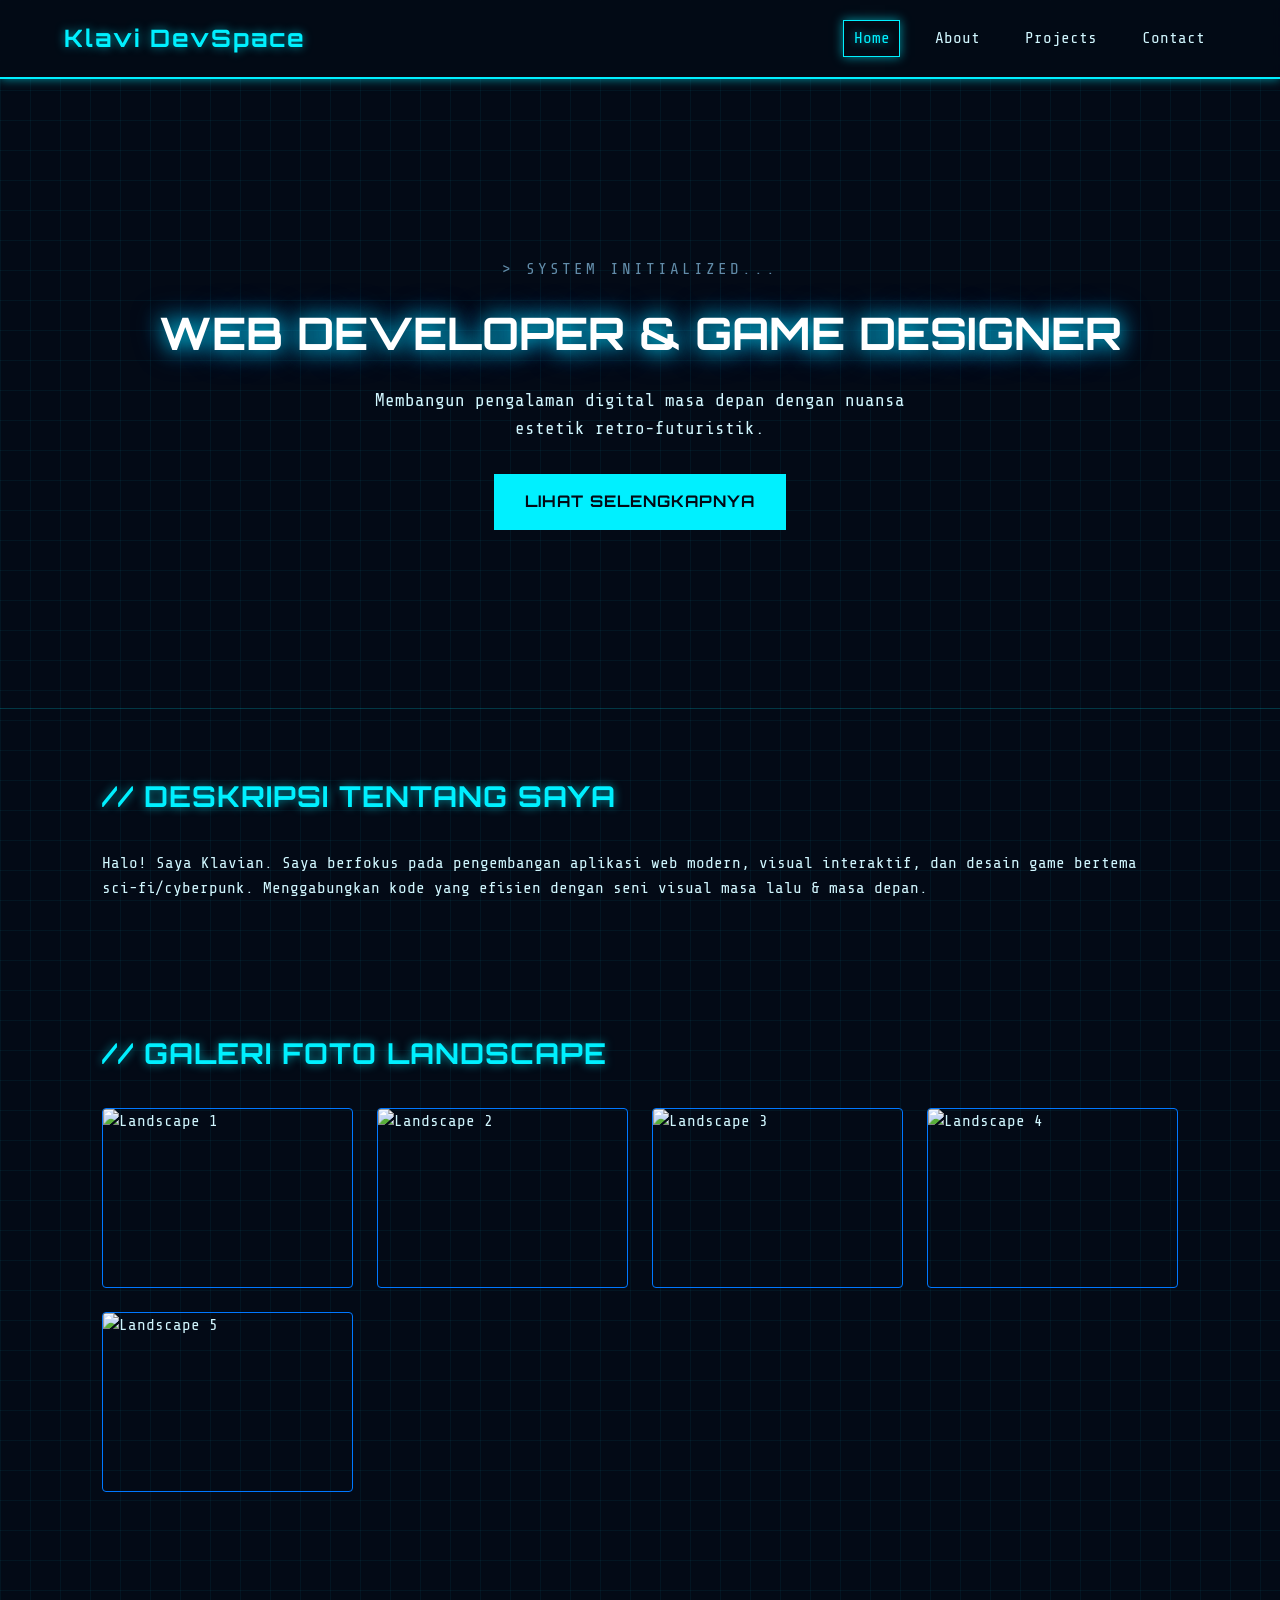
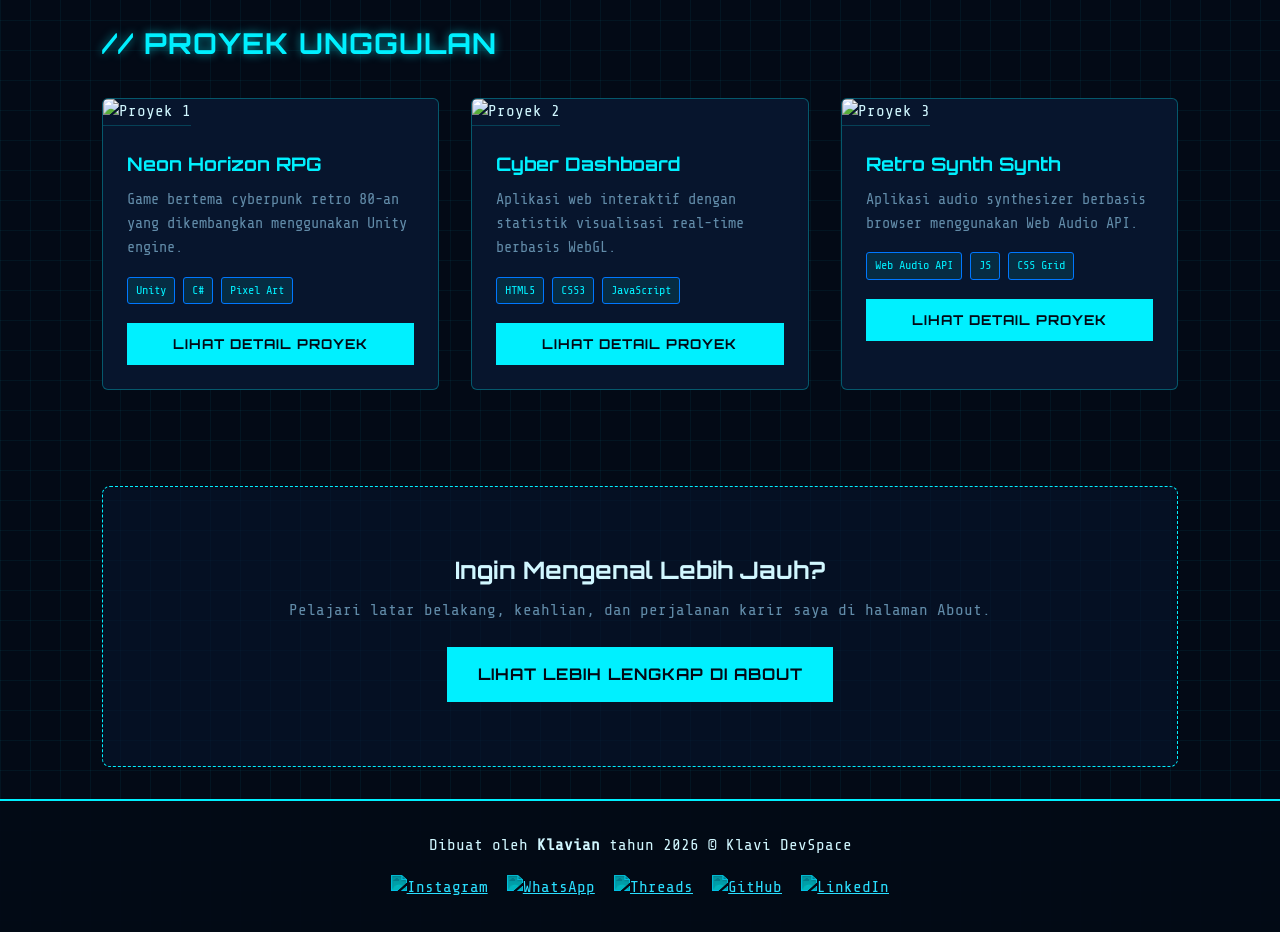
==== index.html @ 23bf6980 "Add files via upload" ====
<!DOCTYPE html>
<html lang="id">

<head>
    <meta charset="UTF-8">
    <meta name="viewport" content="width=device-width, initial-scale=1.0">
    <title>Klavi DevSpace - Home</title>
    <!-- Font Monospace & Futuristic Google Fonts -->
    <link rel="preconnect" href="https://fonts.googleapis.com">
    <link rel="preconnect" href="https://fonts.gstatic.com" crossorigin>
    <link href="https://fonts.googleapis.com/css2?family=Orbitron:wght@500;700;900&family=Share+Tech+Mono&display=swap" rel="stylesheet">
    <link rel="stylesheet" href="style.css">
</head>

<body>

    <header>
        <div class="logo">
            <h1>Klavi DevSpace</h1>
        </div>
        <nav>
            <a href="index.html" class="active">Home</a>
            <a href="about.html">About</a>
            <a href="#projects">Projects</a>
            <a href="#contact">Contact</a>
        </nav>
    </header>

    <main>
        <!-- Hero / Banner Utama -->
        <section class="hero">
            <div class="hero-content">
                <p class="sub-title">&gt; SYSTEM INITIALIZED...</p>
                <h2>WEB DEVELOPER & GAME DESIGNER</h2>
                <p class="description">Membangun pengalaman digital masa depan dengan nuansa estetik retro-futuristik.</p>
                <a href="about.html" class="btn btn-primary">Lihat Selengkapnya</a>
            </div>
        </section>

        <!-- Deskripsi Singkat -->
        <section class="about-summary">
            <div class="section-title">
                <h2>// DESKRIPSI TENTANG SAYA</h2>
            </div>
            <p>Halo! Saya Klavian. Saya berfokus pada pengembangan aplikasi web modern, visual interaktif, dan desain game bertema sci-fi/cyberpunk. Menggabungkan kode yang efisien dengan seni visual masa lalu & masa depan.</p>
        </section>

        <!-- Galeri 5 Foto Landscape -->
        <section class="gallery-section">
            <div class="section-title">
                <h2>// GALERI FOTO LANDSCAPE</h2>
            </div>
            <div class="gallery-grid">
                <div class="gallery-item"><img src="https://picsum.photos/id/1015/600/400" alt="Landscape 1"><div class="overlay"><button class="btn btn-small">Detail</button></div></div>
                <div class="gallery-item"><img src="https://picsum.photos/id/1018/600/400" alt="Landscape 2"><div class="overlay"><button class="btn btn-small">Detail</button></div></div>
                <div class="gallery-item"><img src="https://picsum.photos/id/1025/600/400" alt="Landscape 3"><div class="overlay"><button class="btn btn-small">Detail</button></div></div>
                <div class="gallery-item"><img src="https://picsum.photos/id/1036/600/400" alt="Landscape 4"><div class="overlay"><button class="btn btn-small">Detail</button></div></div>
                <div class="gallery-item"><img src="https://picsum.photos/id/1043/600/400" alt="Landscape 5"><div class="overlay"><button class="btn btn-small">Detail</button></div></div>
            </div>
        </section>

        <!-- Seksi Proyek (3 Card) -->
        <section id="projects" class="projects-section">
            <div class="section-title">
                <h2>// PROYEK UNGGULAN</h2>
            </div>
            <div class="projects-grid">
                <!-- Card 1 -->
                <div class="project-card">
                    <img src="https://picsum.photos/id/1060/400/250" alt="Proyek 1" class="project-img">
                    <div class="project-content">
                        <h3>Neon Horizon RPG</h3>
                        <p>Game bertema cyberpunk retro 80-an yang dikembangkan menggunakan Unity engine.</p>
                        <div class="tags">
                            <span>Unity</span>
                            <span>C#</span>
                            <span>Pixel Art</span>
                        </div>
                        <a href="#" class="btn btn-card">Lihat Detail Proyek</a>
                    </div>
                </div>

                <!-- Card 2 -->
                <div class="project-card">
                    <img src="https://picsum.photos/id/1062/400/250" alt="Proyek 2" class="project-img">
                    <div class="project-content">
                        <h3>Cyber Dashboard</h3>
                        <p>Aplikasi web interaktif dengan statistik visualisasi real-time berbasis WebGL.</p>
                        <div class="tags">
                            <span>HTML5</span>
                            <span>CSS3</span>
                            <span>JavaScript</span>
                        </div>
                        <a href="#" class="btn btn-card">Lihat Detail Proyek</a>
                    </div>
                </div>

                <!-- Card 3 -->
                <div class="project-card">
                    <img src="https://picsum.photos/id/1069/400/250" alt="Proyek 3" class="project-img">
                    <div class="project-content">
                        <h3>Retro Synth Synth</h3>
                        <p>Aplikasi audio synthesizer berbasis browser menggunakan Web Audio API.</p>
                        <div class="tags">
                            <span>Web Audio API</span>
                            <span>JS</span>
                            <span>CSS Grid</span>
                        </div>
                        <a href="#" class="btn btn-card">Lihat Detail Proyek</a>
                    </div>
                </div>
            </div>
        </section>

        <!-- CTA ke About -->
        <section class="cta-section">
            <h2>Ingin Mengenal Lebih Jauh?</h2>
            <p>Pelajari latar belakang, keahlian, dan perjalanan karir saya di halaman About.</p>
            <a href="about.html" class="btn btn-primary">Lihat Lebih Lengkap di About</a>
        </section>
    </main>

    <footer id="contact">
        <p>Dibuat oleh <strong>Klavian</strong> tahun 2026 &copy; Klavi DevSpace</p>
        <div class="social-links">
            <a href="#" target="_blank"><img src="https://cdn-icons-png.flaticon.com/512/2111/2111463.png" alt="Instagram"></a>
            <a href="#" target="_blank"><img src="https://cdn-icons-png.flaticon.com/512/733/733585.png" alt="WhatsApp"></a>
            <a href="#" target="_blank"><img src="https://cdn-icons-png.flaticon.com/512/2504/2504953.png" alt="Threads"></a>
            <a href="#" target="_blank"><img src="https://cdn-icons-png.flaticon.com/512/733/733553.png" alt="GitHub"></a>
            <a href="#" target="_blank"><img src="https://cdn-icons-png.flaticon.com/512/3536/3536505.png" alt="LinkedIn"></a>
        </div>
    </footer>

    <script src="script.js"></script>
</body>

</html>
---- style.css ----
/* ================================
   RETROFUTURISM BLUE THEME
   ================================ */

:root {
  --bg-color: #030a16;
  --card-bg: #07152d;
  --primary-blue: #00f0ff;
  --secondary-blue: #0077ff;
  --text-color: #d1f7ff;
  --text-muted: #628ca9;
  --glow-light: 0 0 10px rgba(0, 240, 255, 0.6);
  --glow-strong:
    0 0 20px rgba(0, 240, 255, 0.9), 0 0 30px rgba(0, 119, 255, 0.6);
  --font-heading: "Orbitron", sans-serif;
  --font-body: "Share Tech Mono", monospace;
}

* {
  margin: 0;
  padding: 0;
  box-sizing: border-box;
}

body {
  background-color: var(--bg-color);
  color: var(--text-color);
  font-family: var(--font-body);
  line-height: 1.6;
  /* Grid background khas Retrofuturism */
  background-image:
    linear-gradient(rgba(0, 240, 255, 0.05) 1px, transparent 1px),
    linear-gradient(90deg, rgba(0, 240, 255, 0.05) 1px, transparent 1px);
  background-size: 30px 30px;
}

/* Header & Navigasi */
header {
  background-color: rgba(3, 10, 22, 0.9);
  border-bottom: 2px solid var(--primary-blue);
  box-shadow: var(--glow-light);
  display: flex;
  justify-content: space-between;
  align-items: center;
  padding: 1.2rem 5%;
  position: sticky;
  top: 0;
  z-index: 1000;
  backdrop-filter: blur(5px);
}

.logo h1 {
  font-family: var(--font-heading);
  font-size: 1.5rem;
  color: var(--primary-blue);
  text-shadow: var(--glow-light);
  letter-spacing: 2px;
}

nav {
  display: flex;
  gap: 1.5rem;
}

nav a {
  color: var(--text-color);
  text-decoration: none;
  font-size: 1rem;
  transition: all 0.3s ease;
  padding: 0.3rem 0.6rem;
  border: 1px solid transparent;
}

nav a:hover,
nav a.active {
  color: var(--primary-blue);
  border-color: var(--primary-blue);
  box-shadow: var(--glow-light);
  text-shadow: var(--glow-light);
}

/* Sections General */
section {
  padding: 4rem 8%;
}

.section-title h2 {
  font-family: var(--font-heading);
  color: var(--primary-blue);
  font-size: 1.8rem;
  margin-bottom: 2rem;
  text-shadow: var(--glow-light);
  letter-spacing: 1px;
}

/* Hero Section */
.hero {
  min-height: 70vh;
  display: flex;
  align-items: center;
  justify-content: center;
  text-align: center;
  border-bottom: 1px solid rgba(0, 240, 255, 0.2);
}

.hero-content .sub-title {
  color: var(--text-muted);
  letter-spacing: 3px;
  margin-bottom: 1rem;
}

.hero-content h2 {
  font-family: var(--font-heading);
  font-size: 2.8rem;
  color: #fff;
  text-shadow: var(--glow-strong);
  margin-bottom: 1rem;
}

.hero-content .description {
  max-width: 600px;
  margin: 0 auto 2rem auto;
  font-size: 1.1rem;
}

/* Tombol (Button Styles) */
.btn {
  display: inline-block;
  padding: 0.8rem 1.8rem;
  color: var(--bg-color);
  background-color: var(--primary-blue);
  font-family: var(--font-heading);
  font-weight: bold;
  text-decoration: none;
  border: 2px solid var(--primary-blue);
  cursor: pointer;
  transition: all 0.3s ease;
  text-transform: uppercase;
  letter-spacing: 1px;
}

.btn:hover {
  background-color: transparent;
  color: var(--primary-blue);
  box-shadow: var(--glow-strong);
  transform: translateY(-3px);
}

.btn-card {
  padding: 0.5rem 1rem;
  font-size: 0.85rem;
  width: 100%;
  text-align: center;
}

.btn-small {
  padding: 0.4rem 0.8rem;
  font-size: 0.8rem;
}

/* Galeri 5 Foto Landscape */
.gallery-grid {
  display: grid;
  grid-template-columns: repeat(auto-fit, minmax(220px, 1fr));
  gap: 1.5rem;
}

.gallery-item {
  position: relative;
  overflow: hidden;
  border: 1px solid var(--secondary-blue);
  border-radius: 4px;
  height: 180px;
}

.gallery-item img {
  width: 100%;
  height: 100%;
  object-fit: cover;
  transition: transform 0.5s ease;
}

.gallery-item:hover img {
  transform: scale(1.1);
}

.gallery-item .overlay {
  position: absolute;
  inset: 0;
  background: rgba(3, 10, 22, 0.7);
  display: flex;
  justify-content: center;
  align-items: center;
  opacity: 0;
  transition: opacity 0.3s ease;
}

.gallery-item:hover .overlay {
  opacity: 1;
}

/* Proyek (Card Neon Glow Style) */
.projects-grid {
  display: grid;
  grid-template-columns: repeat(auto-fit, minmax(280px, 1fr));
  gap: 2rem;
}

.project-card {
  background-color: var(--card-bg);
  border: 1px solid rgba(0, 240, 255, 0.3);
  border-radius: 6px;
  overflow: hidden;
  transition: all 0.3s ease;
}

.project-card:hover {
  border-color: var(--primary-blue);
  box-shadow: var(--glow-strong);
  transform: translateY(-8px);
}

.project-img {
  width: 100%;
  height: 180px;
  object-fit: cover;
  border-bottom: 1px solid rgba(0, 240, 255, 0.2);
}

.project-content {
  padding: 1.5rem;
}

.project-content h3 {
  font-family: var(--font-heading);
  color: var(--primary-blue);
  margin-bottom: 0.5rem;
}

.project-content p {
  font-size: 0.95rem;
  color: var(--text-muted);
  margin-bottom: 1rem;
}

.tags {
  display: flex;
  gap: 0.5rem;
  flex-wrap: wrap;
  margin-bottom: 1.2rem;
}

.tags span {
  background-color: rgba(0, 240, 255, 0.1);
  color: var(--primary-blue);
  border: 1px solid var(--secondary-blue);
  font-size: 0.75rem;
  padding: 0.2rem 0.5rem;
  border-radius: 3px;
}

/* Call to Action Section */
.cta-section {
  text-align: center;
  background-color: rgba(7, 21, 45, 0.6);
  border: 1px dashed var(--primary-blue);
  margin: 2rem 8%;
  border-radius: 8px;
}

.cta-section h2 {
  font-family: var(--font-heading);
  margin-bottom: 0.5rem;
}

.cta-section p {
  margin-bottom: 1.5rem;
  color: var(--text-muted);
}

/* About Detail Page */
.skills-list {
  margin-top: 1rem;
  padding-left: 1.5rem;
}

.skills-list li {
  margin-bottom: 0.5rem;
  color: var(--primary-blue);
}

/* Footer */
footer {
  background-color: rgba(3, 10, 22, 0.95);
  border-top: 2px solid var(--primary-blue);
  padding: 2rem 5%;
  text-align: center;
  display: flex;
  flex-direction: column;
  align-items: center;
  gap: 1rem;
}

.social-links {
  display: flex;
  gap: 1.2rem;
}

.social-links img {
  width: 24px;
  height: 24px;
  filter: invert(70%) sepia(80%) saturate(1000%) hue-rotate(150deg);
  transition: all 0.3s ease;
}

.social-links img:hover {
  filter: drop-shadow(0 0 8px var(--primary-blue));
  transform: scale(1.2);
}

/* Responsive Media Queries (Mobile & Tablet) */
@media (max-width: 768px) {
  header {
    flex-direction: column;
    gap: 1rem;
  }

  nav {
    gap: 0.8rem;
    flex-wrap: wrap;
    justify-content: center;
  }

  .hero-content h2 {
    font-size: 1.8rem;
  }

  section {
    padding: 3rem 5%;
  }
}
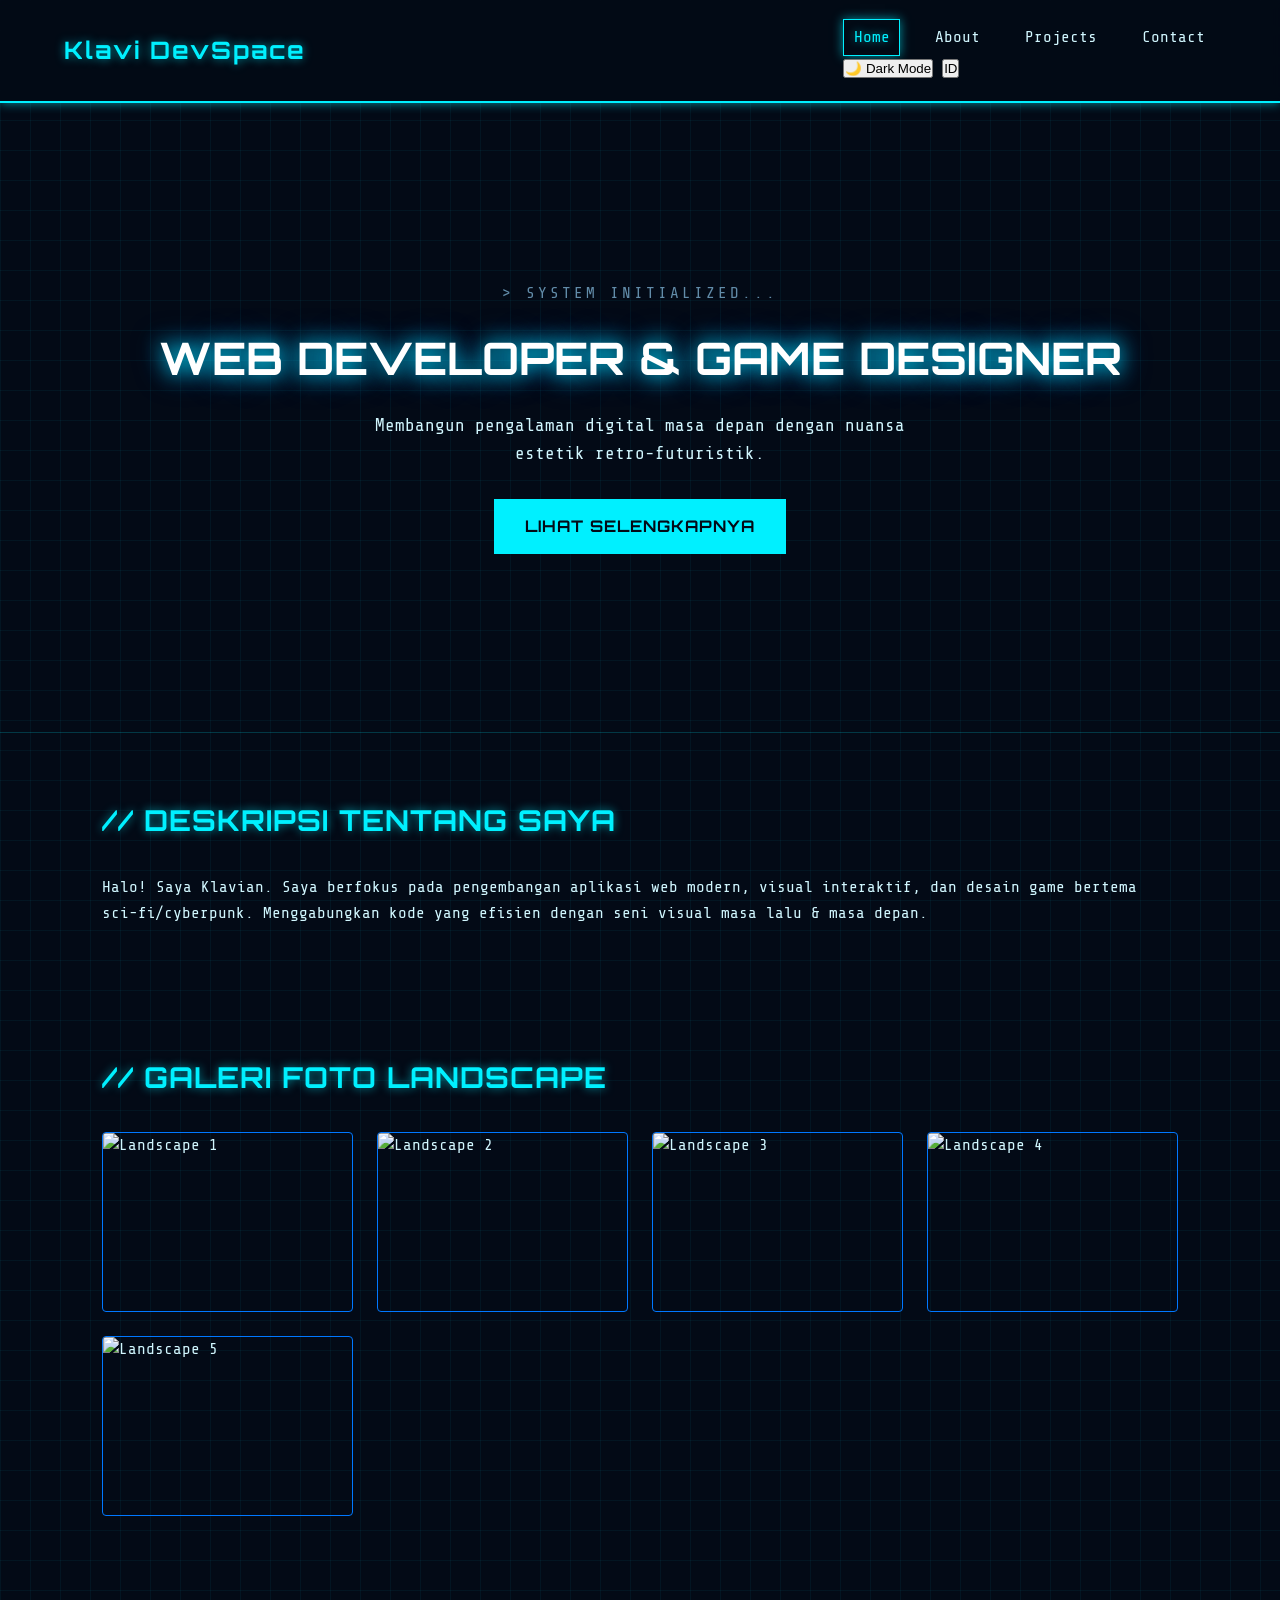
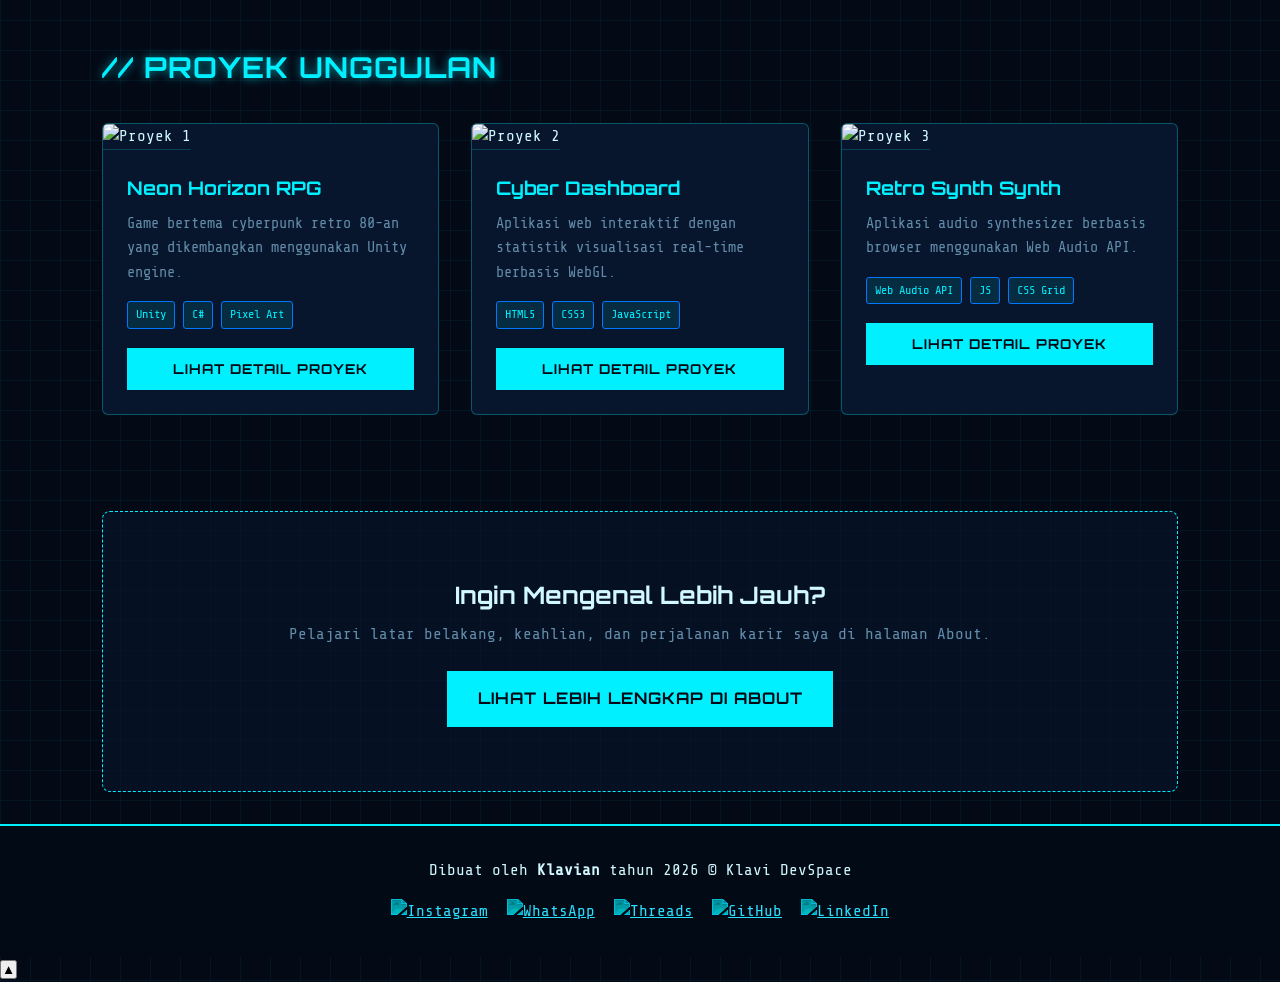
==== commit 88c985d2: "Update index.html" ====
--- a/index.html
+++ b/index.html
@@ -18,51 +18,57 @@
         <div class="logo">
             <h1>Klavi DevSpace</h1>
         </div>
-        <nav>
-            <a href="index.html" class="active">Home</a>
-            <a href="about.html">About</a>
-            <a href="#projects">Projects</a>
-            <a href="#contact">Contact</a>
-        </nav>
+        <div class="nav-container">
+            <nav>
+                <a href="index.html" class="active" data-i18n="navHome">Home</a>
+                <a href="about.html" data-i18n="navAbout">About</a>
+                <a href="#projects" data-i18n="navProjects">Projects</a>
+                <a href="#contact" data-i18n="navContact">Contact</a>
+            </nav>
+            <div class="controls-group">
+                <button id="themeToggle" class="ctrl-btn">🌙 Dark Mode</button>
+                <button id="langToggle" class="ctrl-btn">ID</button>
+            </div>
+        </div>
     </header>
 
     <main>
         <!-- Hero / Banner Utama -->
         <section class="hero">
             <div class="hero-content">
-                <p class="sub-title">&gt; SYSTEM INITIALIZED...</p>
-                <h2>WEB DEVELOPER & GAME DESIGNER</h2>
-                <p class="description">Membangun pengalaman digital masa depan dengan nuansa estetik retro-futuristik.</p>
-                <a href="about.html" class="btn btn-primary">Lihat Selengkapnya</a>
+                <p class="sub-title" data-i18n="heroSys">&gt; SYSTEM INITIALIZED...</p>
+                <h2 data-i18n="heroRole">WEB DEVELOPER & GAME DESIGNER</h2>
+                <p class="description" data-i18n="heroDesc">Membangun pengalaman digital masa depan dengan nuansa estetik retro-futuristik.</p>
+                <a href="about.html" class="btn btn-primary" data-i18n="heroBtn">Lihat Selengkapnya</a>
             </div>
         </section>
 
         <!-- Deskripsi Singkat -->
         <section class="about-summary">
             <div class="section-title">
-                <h2>// DESKRIPSI TENTANG SAYA</h2>
+                <h2 data-i18n="aboutTitle">// DESKRIPSI TENTANG SAYA</h2>
             </div>
-            <p>Halo! Saya Klavian. Saya berfokus pada pengembangan aplikasi web modern, visual interaktif, dan desain game bertema sci-fi/cyberpunk. Menggabungkan kode yang efisien dengan seni visual masa lalu & masa depan.</p>
+            <p data-i18n="aboutDesc">Halo! Saya Klavian. Saya berfokus pada pengembangan aplikasi web modern, visual interaktif, dan desain game bertema sci-fi/cyberpunk. Menggabungkan kode yang efisien dengan seni visual masa lalu & masa depan.</p>
         </section>
 
         <!-- Galeri 5 Foto Landscape -->
         <section class="gallery-section">
             <div class="section-title">
-                <h2>// GALERI FOTO LANDSCAPE</h2>
+                <h2 data-i18n="galleryTitle">// GALERI FOTO LANDSCAPE</h2>
             </div>
             <div class="gallery-grid">
-                <div class="gallery-item"><img src="https://picsum.photos/id/1015/600/400" alt="Landscape 1"><div class="overlay"><button class="btn btn-small">Detail</button></div></div>
-                <div class="gallery-item"><img src="https://picsum.photos/id/1018/600/400" alt="Landscape 2"><div class="overlay"><button class="btn btn-small">Detail</button></div></div>
-                <div class="gallery-item"><img src="https://picsum.photos/id/1025/600/400" alt="Landscape 3"><div class="overlay"><button class="btn btn-small">Detail</button></div></div>
-                <div class="gallery-item"><img src="https://picsum.photos/id/1036/600/400" alt="Landscape 4"><div class="overlay"><button class="btn btn-small">Detail</button></div></div>
-                <div class="gallery-item"><img src="https://picsum.photos/id/1043/600/400" alt="Landscape 5"><div class="overlay"><button class="btn btn-small">Detail</button></div></div>
+                <div class="gallery-item"><img src="https://picsum.photos/id/1015/600/400" alt="Landscape 1"><div class="overlay"><button class="btn btn-small" data-i18n="btnDetail">Detail</button></div></div>
+                <div class="gallery-item"><img src="https://picsum.photos/id/1018/600/400" alt="Landscape 2"><div class="overlay"><button class="btn btn-small" data-i18n="btnDetail">Detail</button></div></div>
+                <div class="gallery-item"><img src="https://picsum.photos/id/1025/600/400" alt="Landscape 3"><div class="overlay"><button class="btn btn-small" data-i18n="btnDetail">Detail</button></div></div>
+                <div class="gallery-item"><img src="https://picsum.photos/id/1036/600/400" alt="Landscape 4"><div class="overlay"><button class="btn btn-small" data-i18n="btnDetail">Detail</button></div></div>
+                <div class="gallery-item"><img src="https://picsum.photos/id/1043/600/400" alt="Landscape 5"><div class="overlay"><button class="btn btn-small" data-i18n="btnDetail">Detail</button></div></div>
             </div>
         </section>
 
         <!-- Seksi Proyek (3 Card) -->
         <section id="projects" class="projects-section">
             <div class="section-title">
-                <h2>// PROYEK UNGGULAN</h2>
+                <h2 data-i18n="projectsTitle">// PROYEK UNGGULAN</h2>
             </div>
             <div class="projects-grid">
                 <!-- Card 1 -->
@@ -70,13 +76,13 @@
                     <img src="https://picsum.photos/id/1060/400/250" alt="Proyek 1" class="project-img">
                     <div class="project-content">
                         <h3>Neon Horizon RPG</h3>
-                        <p>Game bertema cyberpunk retro 80-an yang dikembangkan menggunakan Unity engine.</p>
+                        <p data-i18n="p1Desc">Game bertema cyberpunk retro 80-an yang dikembangkan menggunakan Unity engine.</p>
                         <div class="tags">
                             <span>Unity</span>
                             <span>C#</span>
                             <span>Pixel Art</span>
                         </div>
-                        <a href="#" class="btn btn-card">Lihat Detail Proyek</a>
+                        <a href="#" class="btn btn-card" data-i18n="btnProjectDetail">Lihat Detail Proyek</a>
                     </div>
                 </div>
 
@@ -85,13 +91,13 @@
                     <img src="https://picsum.photos/id/1062/400/250" alt="Proyek 2" class="project-img">
                     <div class="project-content">
                         <h3>Cyber Dashboard</h3>
-                        <p>Aplikasi web interaktif dengan statistik visualisasi real-time berbasis WebGL.</p>
+                        <p data-i18n="p2Desc">Aplikasi web interaktif dengan statistik visualisasi real-time berbasis WebGL.</p>
                         <div class="tags">
                             <span>HTML5</span>
                             <span>CSS3</span>
                             <span>JavaScript</span>
                         </div>
-                        <a href="#" class="btn btn-card">Lihat Detail Proyek</a>
+                        <a href="#" class="btn btn-card" data-i18n="btnProjectDetail">Lihat Detail Proyek</a>
                     </div>
                 </div>
 
@@ -100,13 +106,13 @@
                     <img src="https://picsum.photos/id/1069/400/250" alt="Proyek 3" class="project-img">
                     <div class="project-content">
                         <h3>Retro Synth Synth</h3>
-                        <p>Aplikasi audio synthesizer berbasis browser menggunakan Web Audio API.</p>
+                        <p data-i18n="p3Desc">Aplikasi audio synthesizer berbasis browser menggunakan Web Audio API.</p>
                         <div class="tags">
                             <span>Web Audio API</span>
                             <span>JS</span>
                             <span>CSS Grid</span>
                         </div>
-                        <a href="#" class="btn btn-card">Lihat Detail Proyek</a>
+                        <a href="#" class="btn btn-card" data-i18n="btnProjectDetail">Lihat Detail Proyek</a>
                     </div>
                 </div>
             </div>
@@ -114,14 +120,14 @@
 
         <!-- CTA ke About -->
         <section class="cta-section">
-            <h2>Ingin Mengenal Lebih Jauh?</h2>
-            <p>Pelajari latar belakang, keahlian, dan perjalanan karir saya di halaman About.</p>
-            <a href="about.html" class="btn btn-primary">Lihat Lebih Lengkap di About</a>
+            <h2 data-i18n="ctaTitle">Ingin Mengenal Lebih Jauh?</h2>
+            <p data-i18n="ctaDesc">Pelajari latar belakang, keahlian, dan perjalanan karir saya di halaman About.</p>
+            <a href="about.html" class="btn btn-primary" data-i18n="ctaBtn">Lihat Lebih Lengkap di About</a>
         </section>
     </main>
 
     <footer id="contact">
-        <p>Dibuat oleh <strong>Klavian</strong> tahun 2026 &copy; Klavi DevSpace</p>
+        <p data-i18n="footerText">Dibuat oleh <strong>Klavian</strong> tahun 2026 &copy; Klavi DevSpace</p>
         <div class="social-links">
             <a href="#" target="_blank"><img src="https://cdn-icons-png.flaticon.com/512/2111/2111463.png" alt="Instagram"></a>
             <a href="#" target="_blank"><img src="https://cdn-icons-png.flaticon.com/512/733/733585.png" alt="WhatsApp"></a>
@@ -131,7 +137,10 @@
         </div>
     </footer>
 
+    <!-- Tombol Scroll to Top -->
+    <button id="scrollToTop" title="Scroll to Top">▲</button>
+
     <script src="script.js"></script>
 </body>
 
-</html>+</html>
